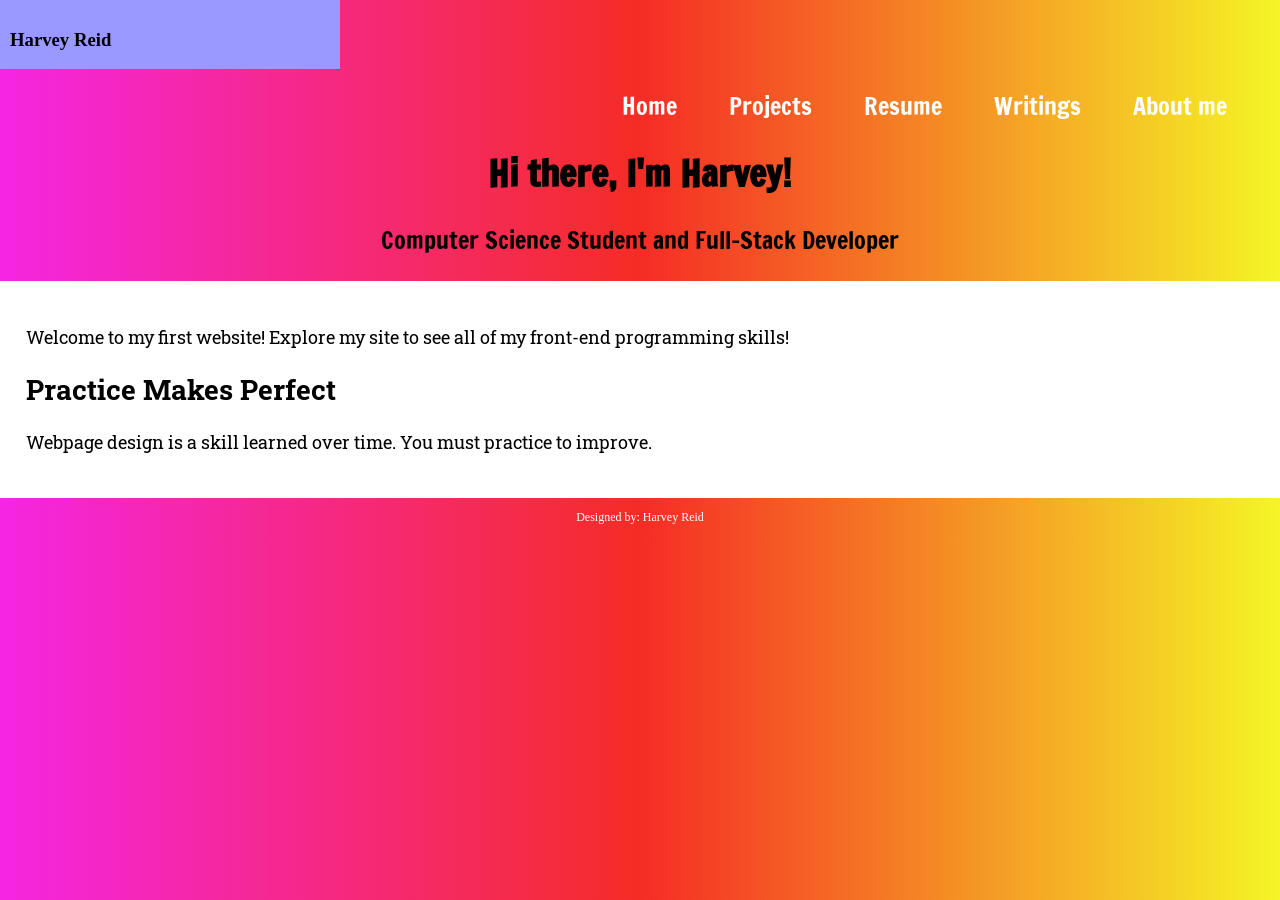
==== index.html @ e73486a2 "Initial website commit" ====
<!DOCTYPE html>
<html lang="en">
<head>
	<title>Harvey Reid</title>
	<meta charset="utf-8">
	
	<link rel="stylesheet" href="css/styles.css">
	<meta name="viewport" content="width=device-width, initial-scale=1.0">
	<link href="https://fonts.googleapis.com/css2?family=Francois+One&family=Roboto+Slab:wght@100..900&display=swap" rel="stylesheet">
</head>
<body>

	<div id="container">
	
		<header>
			<h3> Harvey Reid </h3>
		</header>
		
		<nav>
			<ul>
				<li><a href="#">Home</a></li>
				<li><a href="#">Projects</a></li>
				<li><a href="#">Resume</a></li>
				<li><a href="#">Writings</a></li>
				<li><a href="#">About me</a></li>
			</ul>
		</nav>
	
	
	<section class="hero">
	  	<div class="hero-text">
	    		<h1>Hi there, I'm Harvey!</h1>
	    		<p>Computer Science Student and Full-Stack Developer</p>
	    		<!-- <a href="#projects">View Projects</a> -->
	    		<!-- <a href="docs/Harvey_Reid_Resume.pdf">Download Resume</a> -->
	  	</div>
	  		<!-- <img src="images/profile.jpg" alt="Harvey Reid"> -->
	</section>
	
	
	
	
	
	
	<main>
	
	    
	    <div class="mobile">
	    
	    	<p>Welcome to my first website! Explore my site to see all of my front-end programming skills!</p>
	    	
	    </div>
	    
	    
	    
	    <div class="tablet-desktop">
	    	<p>Welcome to my first website! Explore my site to see all of my front-end programming skills!</p>
	    	
	    </div>
	    
	    	
	    
	    
	    
	    
	    
	    
	    
	    
	    
	    
	    
	    
	    
                    <aside>
                        <h2>Practice Makes Perfect</h2>
                        <p>Webpage design is a skill learned over time. You must practice to improve.</p>
                    </aside>

            </article>

        </main>

   
   
   
   
   
   
   
        <footer>
            <p>Designed by: Harvey Reid</p>
        </footer>

	</div>
	
</body>
</html>
---- css/styles.css ----
body, header, nav, main, footer, h1, div, img, ul {
    margin: 0;
    padding: 0;
    border: 0;
}

/* Style rules for body and images */
body {
	background: linear-gradient(to right, #f525e3, #f52c25, #f5f525);
}

img {
    max-width: 100%;
    display: block;
}





header {
    position: -webkit-sticky; 
    position: sticky;
    top: 0;
    background-color: #9999ff;
    padding: 10px;
    height: auto;
}


}

.hero {
	text-align: center;
	padding: 60px 20px;
	color: #fff;
}

.hero-text {
	font-size: 1.5em;
	font-family: 'Francois One', sans-serif;
}

/* Style rules for navigation area */
nav {
	padding: 1%;
    margin-bottom: 1%;
}

nav ul {
    list-style-type: none;
    text-align: center;
}

nav li {
    font-size: 1.5em;
    font-family: 'Francois One', sans-serif;
    border-top: 1px solid #fff;
}

nav li:first-child {
    border-top: none;
}

nav li a {
    display: block;
    color: #fff;
    padding: 0.5em 1em;
    text-decoration: none;
}


/* Show mobile class, hide tablet-desktop class */
.mobile {
    display: block;
}

.tablet-desktop {
    display: none;
}








/* Style rules for main content */
main {
    background-color: #fff;
    padding: 2%;
    font-size: 1.15em;
    font-family: 'Roboto Slab', serif;
}


/* Style rules for footer content */
footer p {
    font-size: 0.75em;
    text-align: center;
    color: #fff;
    padding: 0 1em;
}

footer p a {
    color: #fff;
    text-decoration: none;
}

/* Media Query for Tablet Viewport */
@media screen and (min-width: 630px), print {
    
    /* Tablet Viewport: Show tablet-desktop class, hide mobile class */
    .tablet-desktop {
        display: block;
    }

    .mobile {
        display: none;
    }
    
    /* Tablet Viewport: Style rule for header */
    header {
        position: static;
        padding-bottom: 2%;
    }
    
    /* Tablet Viewport: Style rules for nav area */
    nav li {
        border-top: none;
        display: inline-block;
        border-right: 1px solid #fff;
    }
    
    nav li:last-child {
        border-right: none;
    }
    
    nav li a {
        padding: 0.1em 0.75em;
    }
    
    /* Tablet Viewport: Style rules for main content area */
    main ul {
        margin: 0 0 4% 10%;
    }
    
    

/* Media Query for Desktop Viewport */
@media screen and (min-width: 1015px), print {
    
    /* Desktop Viewport: Style rule for header */
    header {
        width: 25%;
        float: left;
        padding-bottom: 0;
    }
    
    /* Desktop Viewport: Style rules for nav area */
    nav {
        float: right;
        width: 70%;
        margin: 4em 1em 0 0;
    }

    nav ul {
        text-align: right;
    }
    
    nav li {
        border: none;
    }

    nav li a {
        padding: 0.5em 1em;
    }
    
    nav li a:hover {
        color: #000;
        background-color: #fff;
    }
    
    /* Desktop Viewport: Style Rules for main content */
    
    .hero {
    	clear: both;
    	text-align: center;
    }
    
    
    main {
        clear: left;
    }
    
    main h1 {
        font-size: 1.8em;
    }
    
   
}

/* Media Query for Large Desktop Viewports */
@media screen and (min-width: 1921px) {
 
    #container {
        width: 1920px;
        margin: 0 auto;
    }
    
}

/* Media Query for Print */
@media print {
    
    body {
        background-color: #fff;
        color: #000;
    }

}
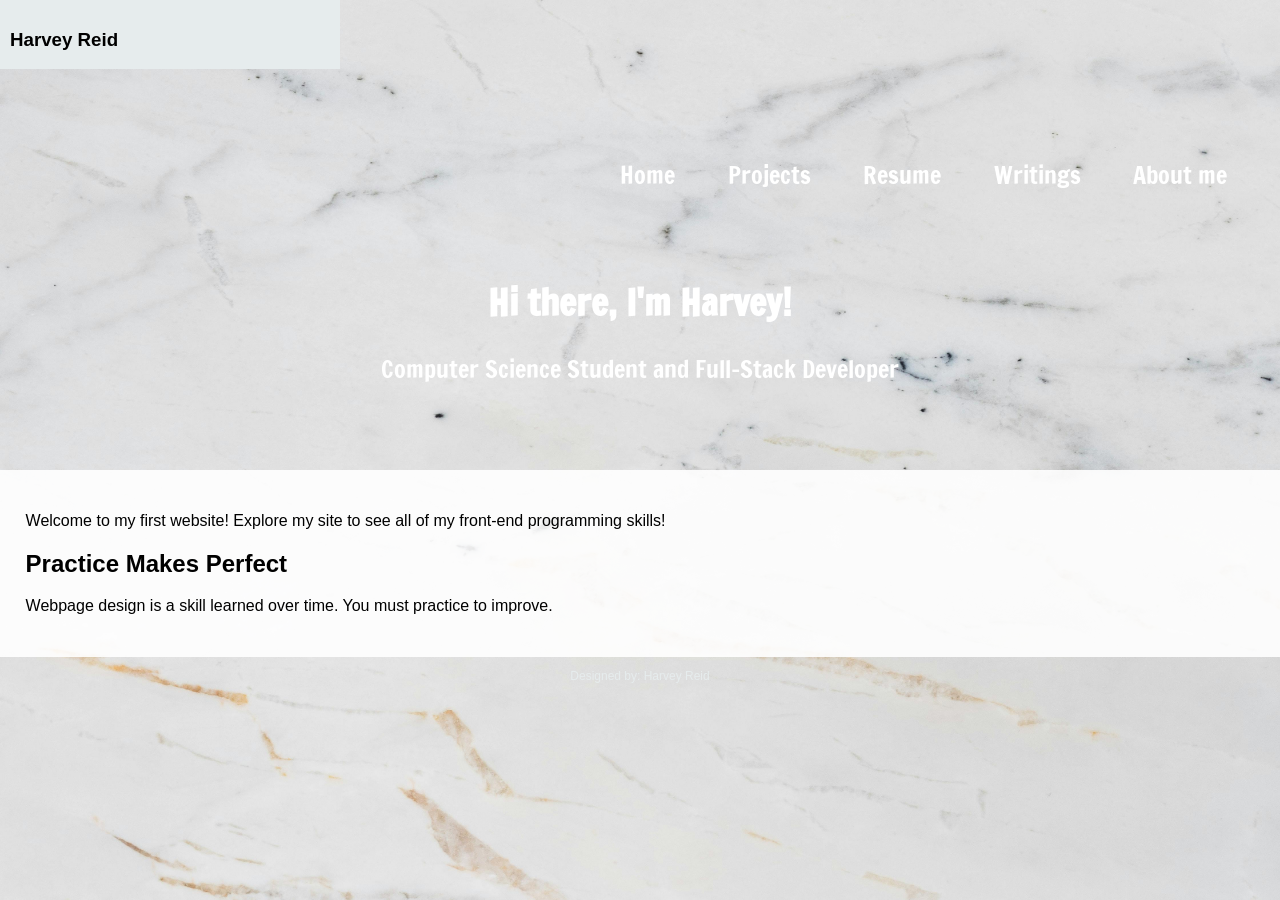
==== commit b2851ee1: "Changed style and added hamburger button" ====
--- a/index.html
+++ b/index.html
@@ -16,7 +16,17 @@
 			<h3> Harvey Reid </h3>
 		</header>
 		
-		<nav>
+		
+		<button id="menu-toggle"
+          		class="menu-toggle"
+          		aria-label="Toggle navigation"
+          		aria-expanded="false"
+          		aria-controls="main-nav">
+    			☰
+  		</button>
+		
+		
+		<nav id="main-nav">
 			<ul>
 				<li><a href="#">Home</a></li>
 				<li><a href="#">Projects</a></li>
@@ -26,15 +36,13 @@
 			</ul>
 		</nav>
 	
-	
 	<section class="hero">
 	  	<div class="hero-text">
 	    		<h1>Hi there, I'm Harvey!</h1>
 	    		<p>Computer Science Student and Full-Stack Developer</p>
-	    		<!-- <a href="#projects">View Projects</a> -->
-	    		<!-- <a href="docs/Harvey_Reid_Resume.pdf">Download Resume</a> -->
+	    		
 	  	</div>
-	  		<!-- <img src="images/profile.jpg" alt="Harvey Reid"> -->
+	  		
 	</section>
 	
 	
@@ -58,42 +66,25 @@
 	    	
 	    </div>
 	    
-	    	
-	    
-	    
-	    
-	    
-	    
-	    
-	    
-	    
-	    
-	    
-	    
-	    
+	  
 	    
                     <aside>
                         <h2>Practice Makes Perfect</h2>
                         <p>Webpage design is a skill learned over time. You must practice to improve.</p>
                     </aside>
 
-            </article>
+        
 
         </main>
 
-   
-   
-   
-   
-   
-   
+ 
    
         <footer>
             <p>Designed by: Harvey Reid</p>
         </footer>
 
 	</div>
-	
+	<script src="js/script.js"></script>
 </body>
 </html>
 			
--- a/css/styles.css
+++ b/css/styles.css
@@ -6,7 +6,12 @@
 
 /* Style rules for body and images */
 body {
-	background: linear-gradient(to right, #f525e3, #f52c25, #f5f525);
+	font-family: Arial, sans-serif;
+	background-image: url("../images/pexels-karola-g-4709466.jpg");
+    	background-size: cover;
+    	background-position: center;
+    	background-repeat: no-repeat;
+    	background-attachment: fixed; 
 }
 
 img {
@@ -15,20 +20,40 @@
 }
 
 
-
-
-
+.menu-toggle {
+        display: block;
+        font-size: 2rem;
+   	 background: none;
+    	border: none;
+    	cursor: pointer;
+    	}	
+
+#main-nav {
+        display: none;
+        width: 100%;
+    }
+    
+    
+#main-nav.open {
+        display: block;
+    }
+    
+    
+    
+    
+    
 header {
     position: -webkit-sticky; 
     position: sticky;
     top: 0;
-    background-color: #9999ff;
+    background-color: #E6ECED;
     padding: 10px;
     height: auto;
-}
-
-
-}
+    z-index: 1000; 
+}
+
+
+
 
 .hero {
 	text-align: center;
@@ -88,10 +113,10 @@
 
 /* Style rules for main content */
 main {
-    background-color: #fff;
+    background-color: rgba(255, 255, 255, 0.9);
     padding: 2%;
-    font-size: 1.15em;
-    font-family: 'Roboto Slab', serif;
+    /* font-size: 1.15em;
+    font-family: 'Roboto Slab', serif; */
 }
 
 
@@ -99,12 +124,12 @@
 footer p {
     font-size: 0.75em;
     text-align: center;
-    color: #fff;
+    color: #E6ECED;
     padding: 0 1em;
 }
 
 footer p a {
-    color: #fff;
+    color: #E6ECED;
     text-decoration: none;
 }
 
@@ -119,6 +144,18 @@
     .mobile {
         display: none;
     }
+    
+    
+    
+    
+    .menu-toggle {
+    display: none;
+}
+    
+    #main-nav {
+        display: block
+        }
+    
     
     /* Tablet Viewport: Style rule for header */
     header {
@@ -157,6 +194,19 @@
         float: left;
         padding-bottom: 0;
     }
+    
+    
+    
+    
+    
+    .menu-toggle {
+    display: none;
+    
+}
+
+#main-nav {
+        display: block
+        }
     
     /* Desktop Viewport: Style rules for nav area */
     nav {
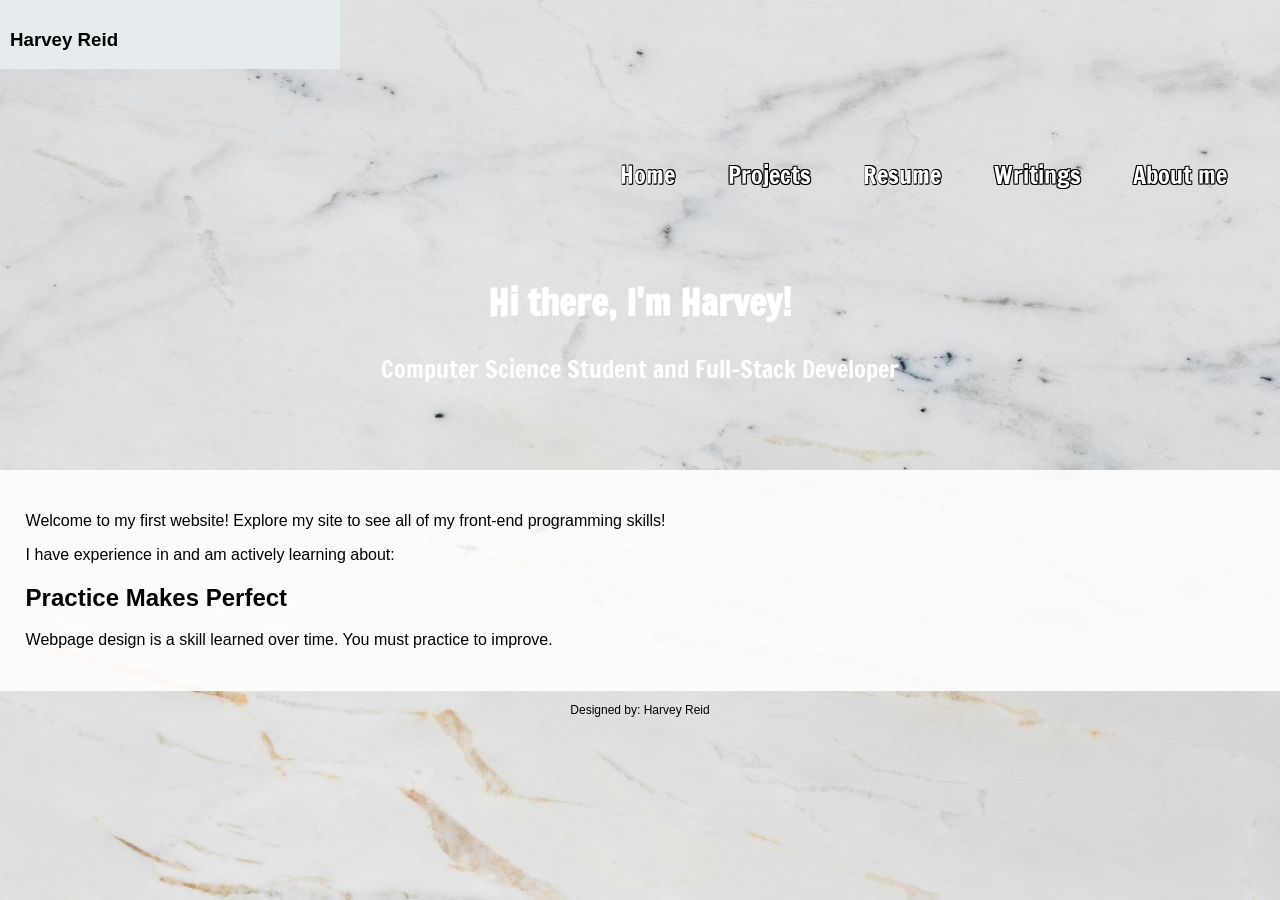
==== commit 145d1028: "Added About me page and more styling" ====
--- a/index.html
+++ b/index.html
@@ -63,6 +63,11 @@
 	    
 	    <div class="tablet-desktop">
 	    	<p>Welcome to my first website! Explore my site to see all of my front-end programming skills!</p>
+	    	<p>I have experience in and am actively learning about:
+	    	
+	    	
+	    	
+	    	</p>
 	    	
 	    </div>
 	    
--- a/css/styles.css
+++ b/css/styles.css
@@ -15,15 +15,40 @@
 }
 
 img {
-    max-width: 100%;
-    display: block;
-}
+    max-width: 50%;
+    display: block;
+    margin-left: auto;
+    margin-right: auto;
+}
+
+
+.leftImg,
+.rightImg {
+    float: none;
+    margin: 0;
+    max-width: 40%;
+}
+
+.dog-images {
+    display: flex;
+    justify-content: center;
+    gap: 1rem;
+    margin-top: 1rem;
+}
+
+
+ article::after {
+    content: "";
+    display: block;
+    clear: both;
+}
+
 
 
 .menu-toggle {
         display: block;
         font-size: 2rem;
-   	 background: none;
+   	background: none;
     	border: none;
     	cursor: pointer;
     	}	
@@ -90,6 +115,11 @@
 nav li a {
     display: block;
     color: #fff;
+    text-shadow:
+        -.75px -.75px 0 #000,
+         .75px -.75px 0 #000,
+        -.75px  .75px 0 #000,
+         .75px  .75px 0 #000;
     padding: 0.5em 1em;
     text-decoration: none;
 }
@@ -124,12 +154,12 @@
 footer p {
     font-size: 0.75em;
     text-align: center;
-    color: #E6ECED;
+    color: #000;
     padding: 0 1em;
 }
 
 footer p a {
-    color: #E6ECED;
+    color: #000;
     text-decoration: none;
 }
 
@@ -145,15 +175,28 @@
         display: none;
     }
     
-    
-    
+    main {
+        clear: both;
+    }
+    
+    img {
+    max-width: 20%;
+    display: block;
+    margin-left: auto;
+    margin-right: auto;
+}
+    
+    .leftImg, 
+    .rightImg {
+    max-width: 20%;
+}
     
     .menu-toggle {
     display: none;
 }
     
     #main-nav {
-        display: block
+        display: block;
         }
     
     
@@ -183,7 +226,7 @@
         margin: 0 0 4% 10%;
     }
     
-    
+}
 
 /* Media Query for Desktop Viewport */
 @media screen and (min-width: 1015px), print {
@@ -196,7 +239,9 @@
     }
     
     
-    
+    main {
+        clear: both;
+    }
     
     
     .menu-toggle {
@@ -204,10 +249,7 @@
     
 }
 
-#main-nav {
-        display: block
-        }
-    
+
     /* Desktop Viewport: Style rules for nav area */
     nav {
         float: right;
@@ -228,6 +270,7 @@
     }
     
     nav li a:hover {
+    	text-shadow: none;
         color: #000;
         background-color: #fff;
     }
@@ -240,10 +283,7 @@
     }
     
     
-    main {
-        clear: left;
-    }
-    
+ 
     main h1 {
         font-size: 1.8em;
     }
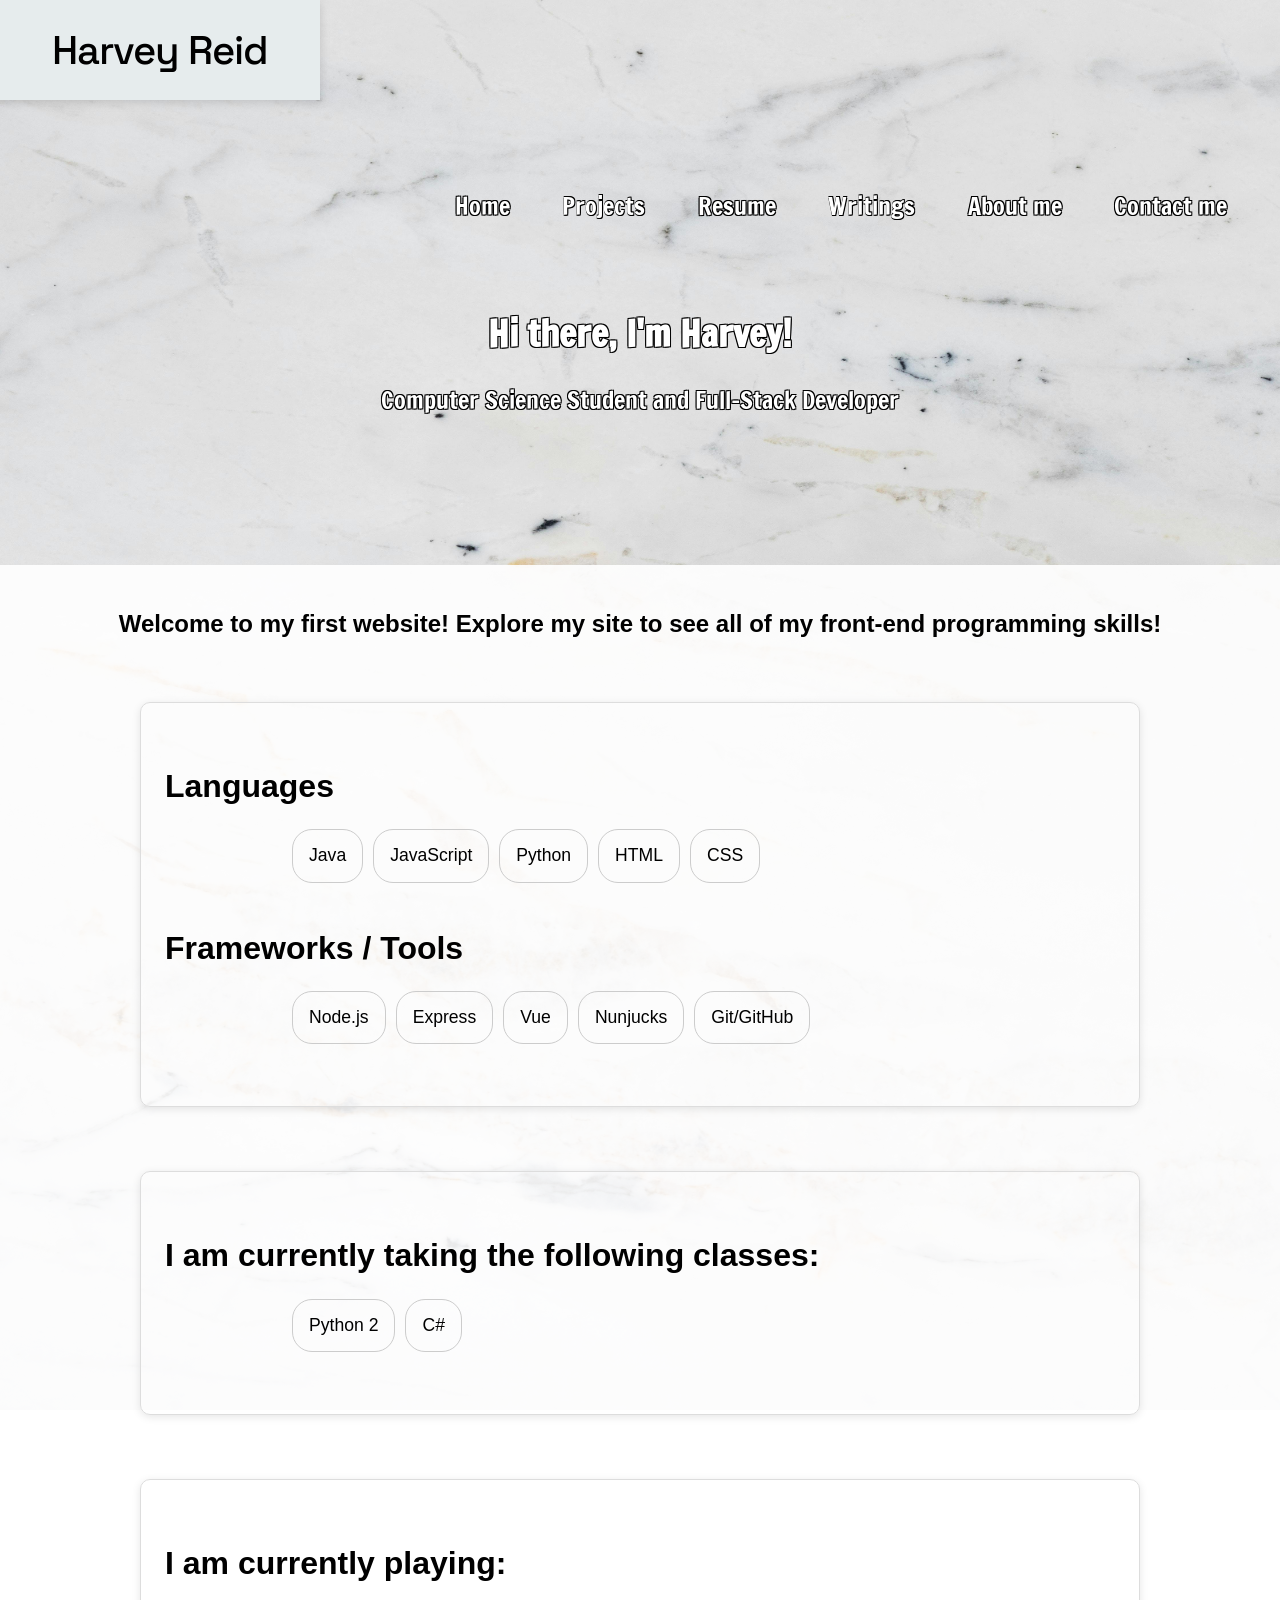
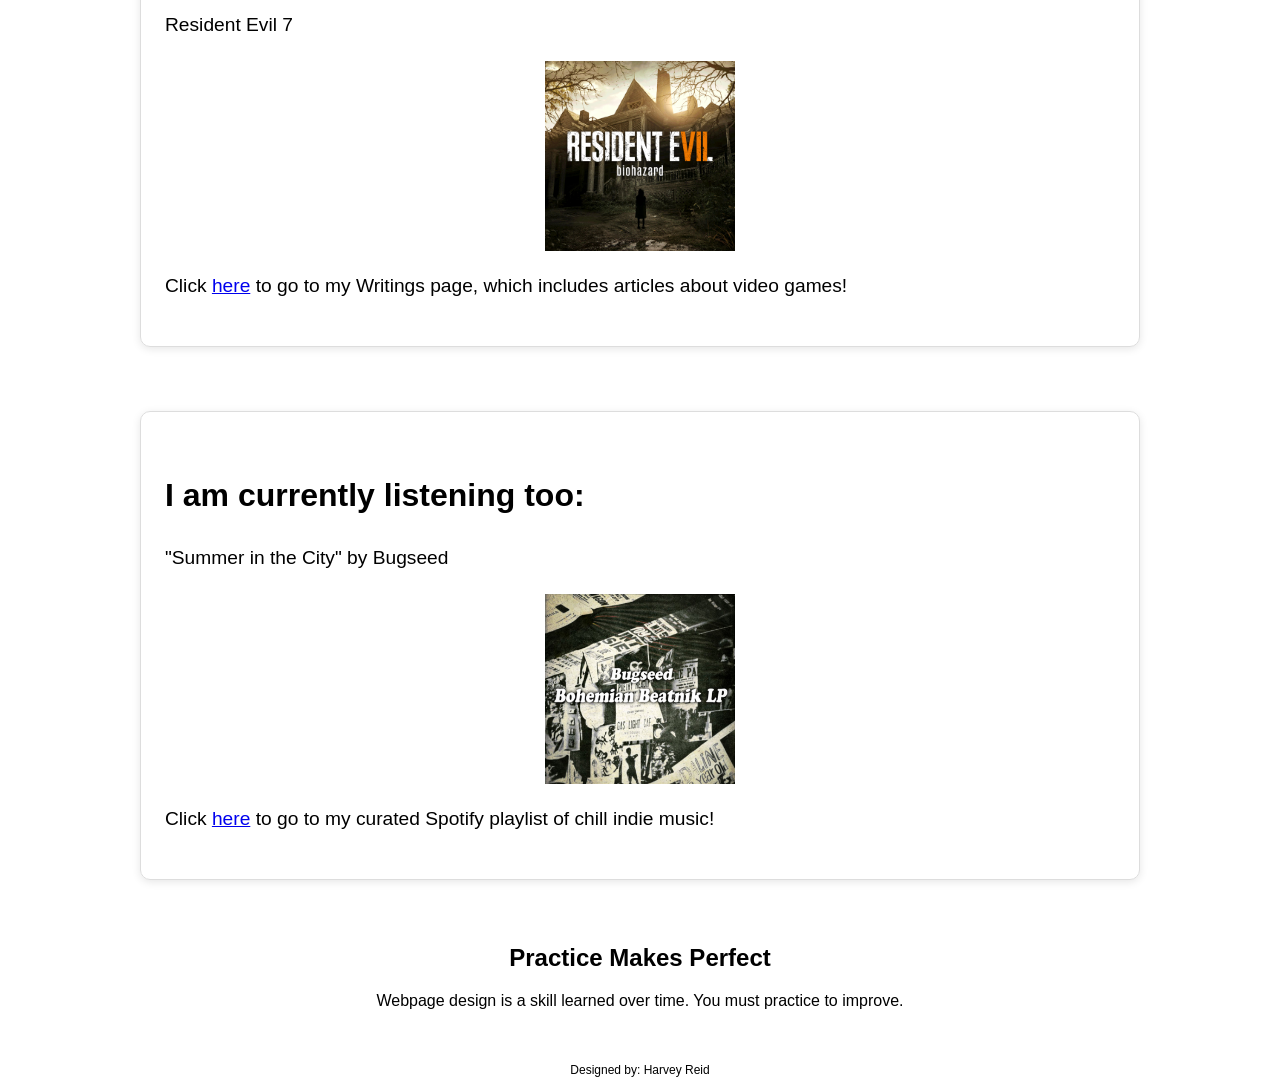
==== commit 3dcc9f3a: "Added home page and more CSS styling" ====
--- a/index.html
+++ b/index.html
@@ -6,7 +6,7 @@
 	
 	<link rel="stylesheet" href="css/styles.css">
 	<meta name="viewport" content="width=device-width, initial-scale=1.0">
-	<link href="https://fonts.googleapis.com/css2?family=Francois+One&family=Roboto+Slab:wght@100..900&display=swap" rel="stylesheet">
+	<link href="https://fonts.googleapis.com/css2?family=Francois+One&family=Space+Grotesk:wght@300;400;500;700&display=swap" rel="stylesheet">
 </head>
 <body>
 
@@ -28,11 +28,12 @@
 		
 		<nav id="main-nav">
 			<ul>
-				<li><a href="#">Home</a></li>
-				<li><a href="#">Projects</a></li>
-				<li><a href="#">Resume</a></li>
-				<li><a href="#">Writings</a></li>
-				<li><a href="#">About me</a></li>
+				<li><a href="index.html">Home</a></li>
+				<li><a href="projects.html">Projects</a></li>
+				<li><a href="resume.html">Resume</a></li>
+				<li><a href="writings.html">Writings</a></li>
+				<li><a href="aboutme.html">About me</a></li>
+				<li><a href="contactme.html">Contact me</a></li>
 			</ul>
 		</nav>
 	
@@ -46,34 +47,99 @@
 	</section>
 	
 	
-	
-	
-	
-	
 	<main>
 	
 	    
-	    <div class="mobile">
+	    <div>
 	    
-	    	<p>Welcome to my first website! Explore my site to see all of my front-end programming skills!</p>
+	    	<h2 style="text-align: center; margin-bottom: 4rem;">Welcome to my first website! Explore my site to see all of my front-end programming skills!</h2>
 	    	
 	    </div>
 	    
 	    
 	    
-	    <div class="tablet-desktop">
-	    	<p>Welcome to my first website! Explore my site to see all of my front-end programming skills!</p>
-	    	<p>I have experience in and am actively learning about:
+	    
+	    <div class="home-content">
+	    
+	    	<section class="card">
+	    	
+	    		<h2>Languages</h2>
+	    		
+	    			<ul class="skills-list">
+  					<li>Java</li>
+  					<li>JavaScript</li>
+  					<li>Python</li>
+  					<li>HTML</li>
+  					<li>CSS</li>
+				</ul>
+
+	    		
+	    		
+	    		<h2>Frameworks / Tools</h2>
+	    		
+	    			<ul class="skills-list">
+  					<li>Node.js</li>
+  					<li>Express</li>
+  					<li>Vue</li>
+  					<li>Nunjucks</li>
+  					<li>Git/GitHub</li>
+				</ul>
 	    	
 	    	
 	    	
-	    	</p>
+	    	</section>
+	    
+	
+	
+		<section class="card">
+	    	
+	    		<h2>I am currently taking the following classes:</h2>
+	    		
+	    			<ul class="skills-list">
+  					<li> Python 2</li>
+  					<li>C#</li>
+				</ul>
+	    	
+	    	</section>
+	    	
+	    	
+	    	
+	    	
+	
+	    	<section class="card">
+	    	
+	    		<h2>I am currently playing:</h2>
+	    		
+	    		<p>Resident Evil 7</p>
+	    		
+	    		<img src="images/re7.jpeg" alt="Creepy house and shadow of a girl">
+	    		
+	    		<p>Click <a href="writings.html">here</a> to go to my Writings page, which includes articles about video games!</p>
+	    	
+	    	</section>
+	    	
+	    	
+	    	
+	    	
+	    	<section class="card">
+	    	
+	    		<h2>I am currently listening too:</h2>
+	    		
+	    		<p>"Summer in the City" by Bugseed</p>
+	    		
+	    		<img src="images/bugseed.jpg" alt="Black and white album cover collections of newpapers and posters">
+	    		
+	    		<p>Click <a href=https://open.spotify.com/playlist/7z6mvCn8tklvSSrXSrZcLv?pi=2MIm08L0RNuOa>here</a> to go to my curated Spotify playlist of chill indie music!</p>
+	    	
+	    	</section>
+	    	
+	    
 	    	
 	    </div>
 	    
 	  
 	    
-                    <aside>
+                    <aside style="text-align: center"; >
                         <h2>Practice Makes Perfect</h2>
                         <p>Webpage design is a skill learned over time. You must practice to improve.</p>
                     </aside>
--- a/css/styles.css
+++ b/css/styles.css
@@ -21,6 +21,13 @@
     margin-right: auto;
 }
 
+.img2 {
+    max-width: 85%;
+    display: block;
+    margin-left: auto;
+    margin-right: auto;
+}
+
 
 .leftImg,
 .rightImg {
@@ -41,6 +48,50 @@
     content: "";
     display: block;
     clear: both;
+}
+
+
+.home-content {
+    font-size: 1.2rem;
+    line-height: 1.7;
+    max-width: 1000px;
+    margin: 0 auto;
+    padding: 0 20px;
+    
+}
+
+.home-content h2 {
+    font-size: 2rem;
+    margin-top: 2rem;
+    margin-bottom: 1rem;
+}
+
+.home-content ul {
+    font-size: 1.1rem;
+    line-height: 2;
+    padding-left: 2rem;
+}
+
+
+.skills-list {
+    display: flex;
+    flex-wrap: wrap;
+    gap: 10px;
+    list-style: none;
+    padding: 0;
+}
+
+.skills-list li {
+    padding: 8px 16px;
+    border: 1px solid #ccc;
+    border-radius: 20px;
+}
+
+
+
+
+section {
+    margin-bottom: 4rem;
 }
 
 
@@ -68,16 +119,29 @@
     
     
 header {
-    position: -webkit-sticky; 
-    position: sticky;
-    top: 0;
-    background-color: #E6ECED;
-    padding: 10px;
-    height: auto;
-    z-index: 1000; 
-}
-
-
+	display: flex;
+	justify-content: center;
+        align-items: center;
+    
+    
+	background-color: #E6ECED;
+  
+	height: 100px;
+	
+    
+	
+	box-shadow: 0 2px 10px rgba(0,0,0,0.15);
+}
+
+header h3 {
+	
+	font-family: 'Space Grotesk', sans-serif;
+	margin: 0;
+	font-size: 2.5rem;
+	font-weight: 500;
+	letter-spacing: -1px;
+	
+}
 
 
 .hero {
@@ -89,6 +153,11 @@
 .hero-text {
 	font-size: 1.5em;
 	font-family: 'Francois One', sans-serif;
+	text-shadow:
+        -.75px -.75px 0 #000,
+         .75px -.75px 0 #000,
+        -.75px  .75px 0 #000,
+         .75px  .75px 0 #000;
 }
 
 /* Style rules for navigation area */
@@ -125,6 +194,67 @@
 }
 
 
+#contact {
+    text-align: center;
+}
+
+#contact .contact-email-link {
+    color: #666600;
+    text-decoration: none;
+}
+
+
+
+.card {
+    border: 1px solid #ddd;
+    padding: 1.5rem;
+    border-radius: 10px;
+    box-shadow: 0 2px 8px rgba(0,0,0,0.1);
+}
+
+
+
+.article-container {
+    max-width: 800px;
+    margin: 0 auto;
+    padding: 2rem;
+    font-size: 1.2rem;
+    line-height: 1.8;
+}
+
+.article-container img {
+    max-width: 85%;
+    height: auto;
+    display: block;
+    margin: 0 auto;
+}
+
+.article-container h1 {
+	text-align: center;
+}
+
+
+.article-container2 {
+    max-width: 800px;
+    margin: 0 auto;
+    padding: 2rem;
+    font-size: 1.2rem;
+    line-height: 1.8;
+}
+
+.article-container2 img {
+    max-width: 35%;
+    height: auto;
+    display: block;
+    margin: 0 auto;
+}
+
+.article-container2 h1 {
+	text-align: center;
+}
+
+
+
 /* Show mobile class, hide tablet-desktop class */
 .mobile {
     display: block;
@@ -145,8 +275,6 @@
 main {
     background-color: rgba(255, 255, 255, 0.9);
     padding: 2%;
-    /* font-size: 1.15em;
-    font-family: 'Roboto Slab', serif; */
 }
 
 
@@ -186,6 +314,13 @@
     margin-right: auto;
 }
     
+    .img2 {
+    max-width: 60%;
+    display: block;
+    margin-left: auto;
+    margin-right: auto;
+}
+
     .leftImg, 
     .rightImg {
     max-width: 20%;
@@ -195,6 +330,14 @@
     display: none;
 }
     
+    
+    iframe {
+    	border: 2px solid #000;
+    	border-radius: 8px;
+    	max-width: 100%;
+}
+    
+    
     #main-nav {
         display: block;
         }
@@ -203,7 +346,7 @@
     /* Tablet Viewport: Style rule for header */
     header {
         position: static;
-        padding-bottom: 2%;
+        height: 100px;
     }
     
     /* Tablet Viewport: Style rules for nav area */
@@ -235,7 +378,6 @@
     header {
         width: 25%;
         float: left;
-        padding-bottom: 0;
     }
     
     
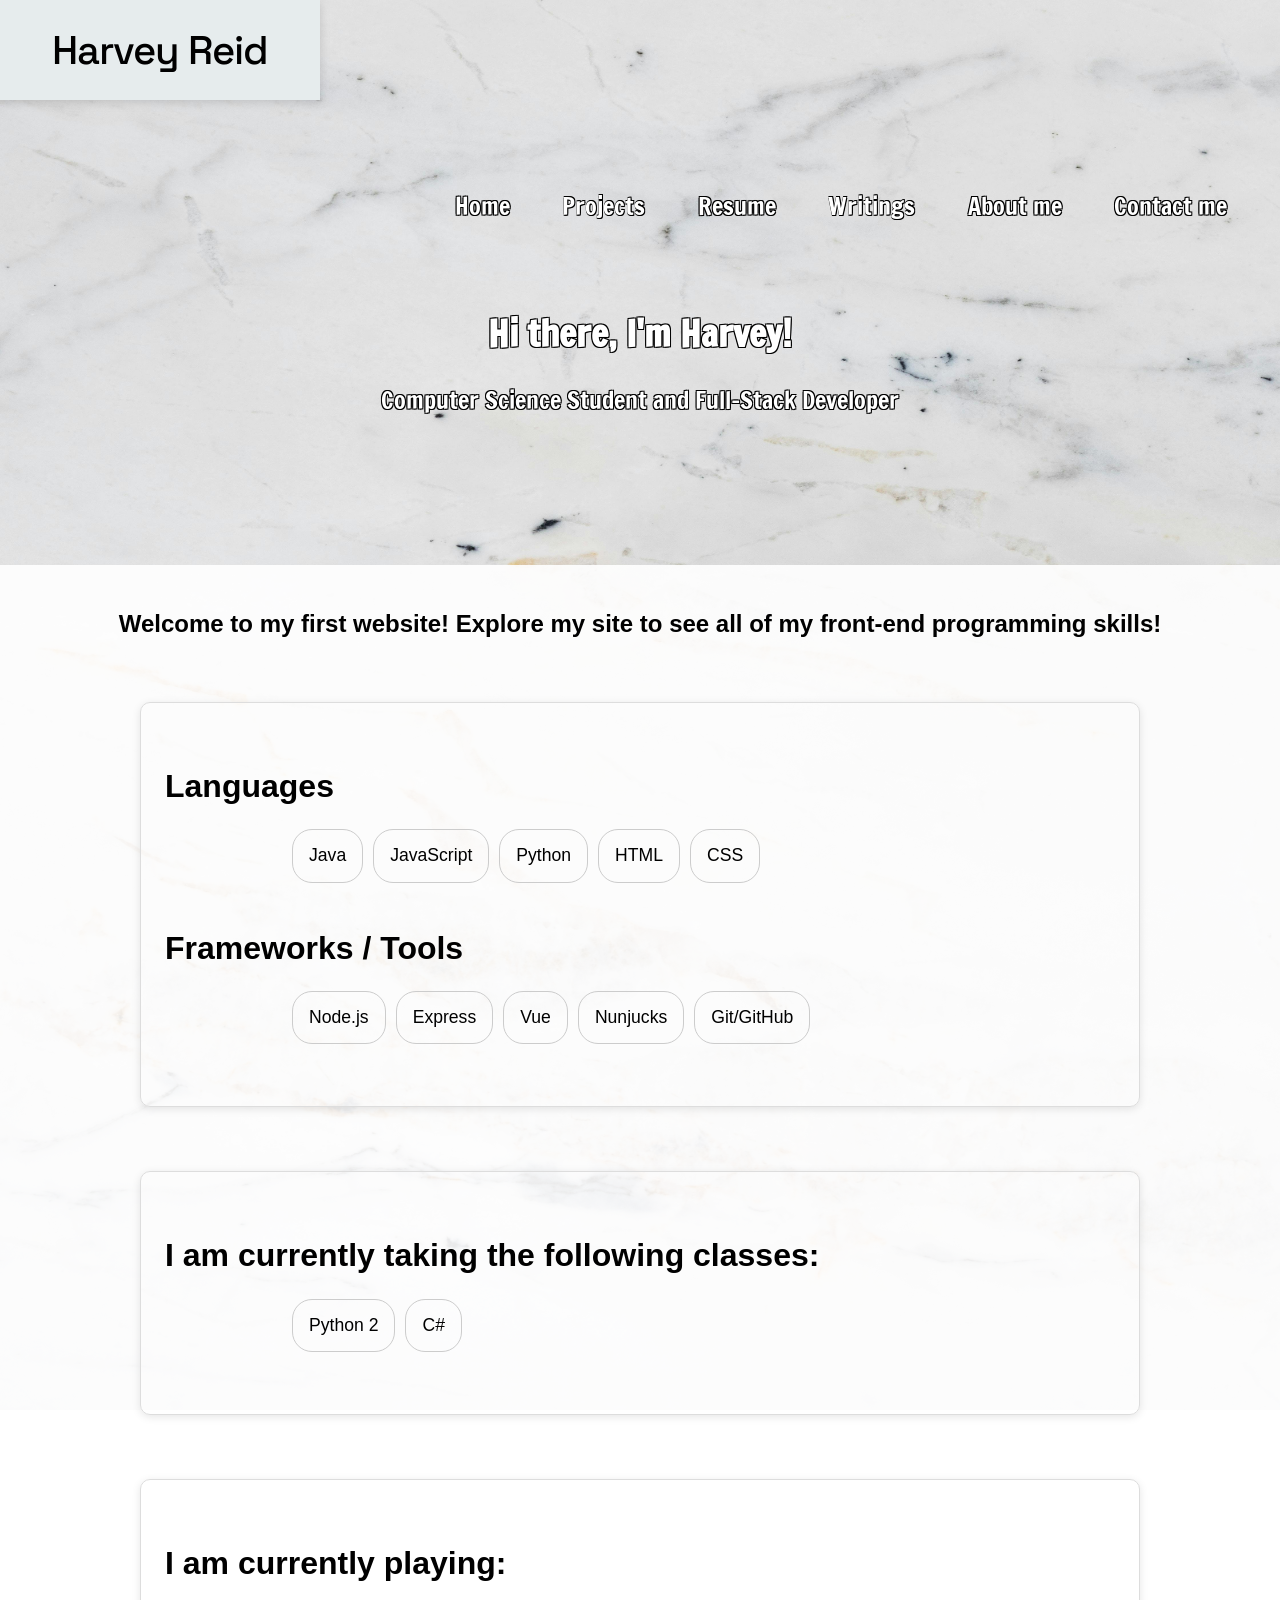
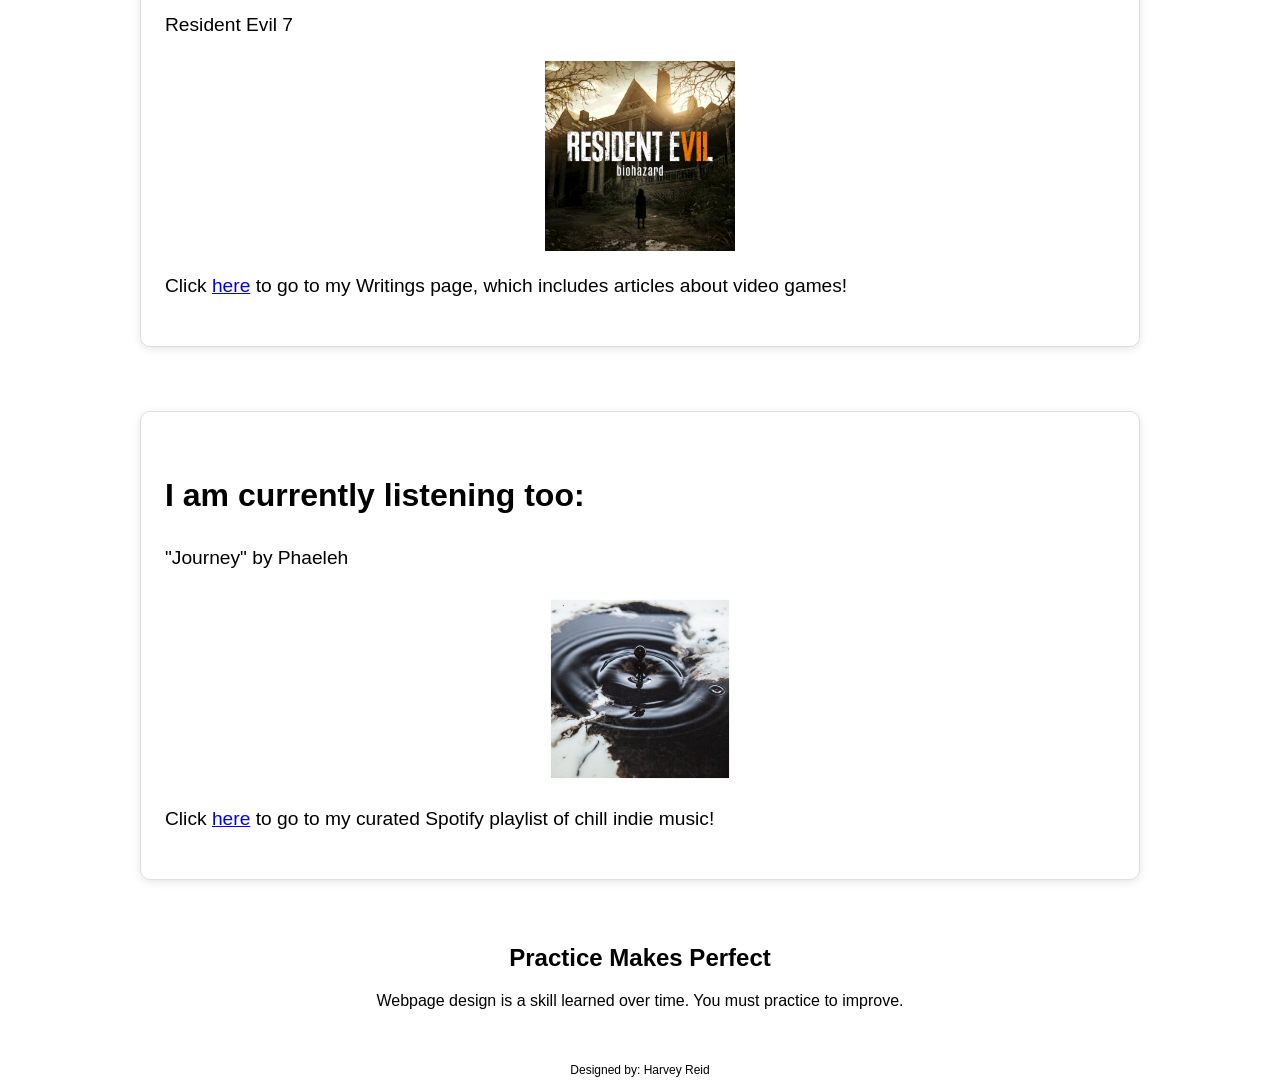
==== commit 555339c8: "Fixed HTML errors and edited writings page" ====
--- a/index.html
+++ b/index.html
@@ -125,11 +125,11 @@
 	    	
 	    		<h2>I am currently listening too:</h2>
 	    		
-	    		<p>"Summer in the City" by Bugseed</p>
+	    		<p>"Journey" by Phaeleh</p>
 	    		
-	    		<img src="images/bugseed.jpg" alt="Black and white album cover collections of newpapers and posters">
+	    		<img src="images/tides.jpg" alt="Album cover of a water droplet dropping into water">
 	    		
-	    		<p>Click <a href=https://open.spotify.com/playlist/7z6mvCn8tklvSSrXSrZcLv?pi=2MIm08L0RNuOa>here</a> to go to my curated Spotify playlist of chill indie music!</p>
+	    		<p>Click <a href="https://open.spotify.com/playlist/7z6mvCn8tklvSSrXSrZcLv?pi=2MIm08L0RNuOa">here</a> to go to my curated Spotify playlist of chill indie music!</p>
 	    	
 	    	</section>
 	    	
@@ -139,7 +139,7 @@
 	    
 	  
 	    
-                    <aside style="text-align: center"; >
+                    <aside style="text-align: center">
                         <h2>Practice Makes Perfect</h2>
                         <p>Webpage design is a skill learned over time. You must practice to improve.</p>
                     </aside>
--- a/css/styles.css
+++ b/css/styles.css
@@ -255,6 +255,15 @@
 
 
 
+.resume-frame {
+    width: 100%;
+    height: 800px;
+    border: none;
+}
+
+
+
+
 /* Show mobile class, hide tablet-desktop class */
 .mobile {
     display: block;
